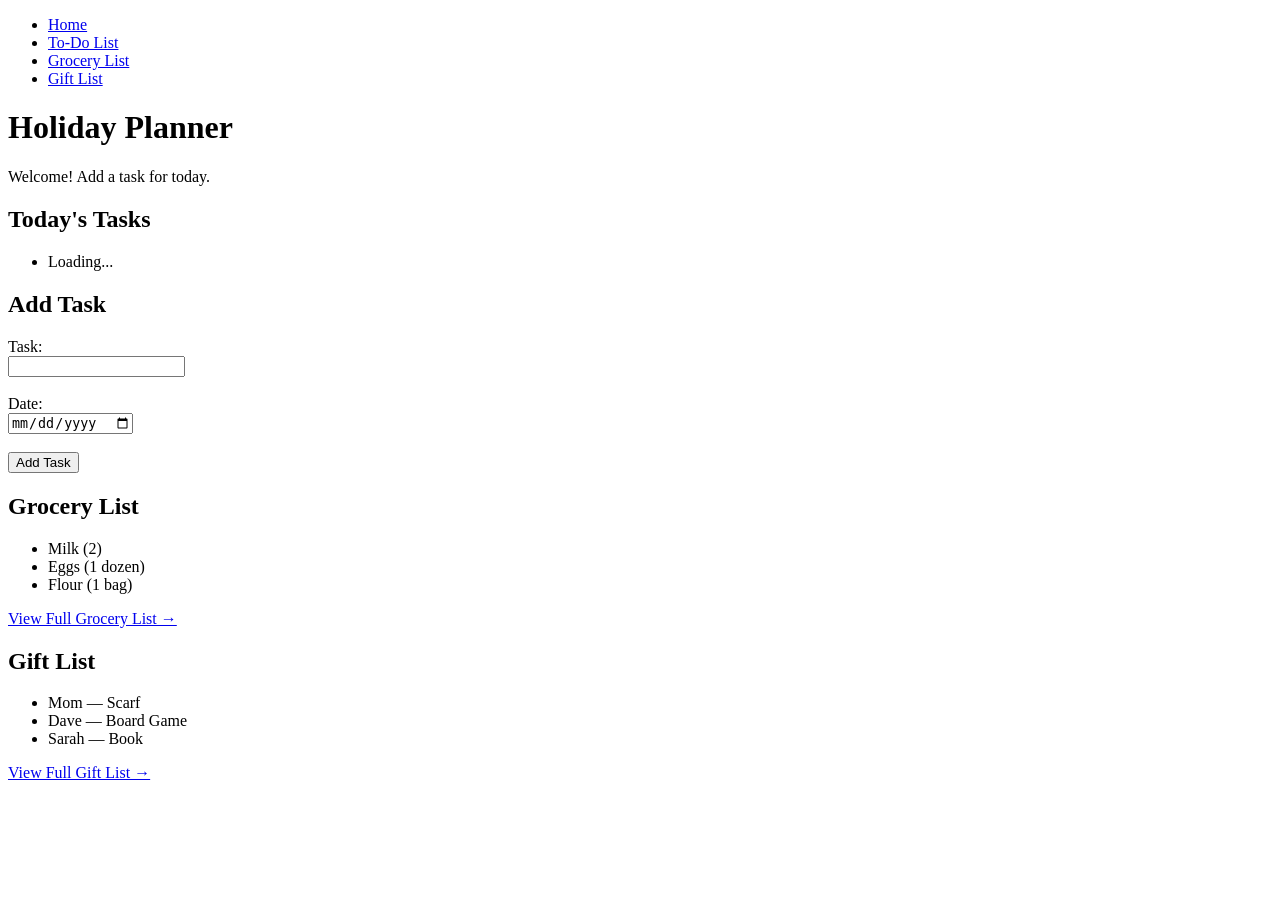
==== index.html @ 945eec0e "Outline and today functions" ====
<!DOCTYPE html>
<html lang="en">
<head>
    <meta charset="UTF-8" />
    <title>Holiday Planner - Home</title>
</head>

<body>

    <!-- NAV BAR -->
    <nav>
        <ul>
            <li><a href="index.html">Home</a></li>
            <li><a href="todo.html">To-Do List</a></li>
            <li><a href="grocery.html">Grocery List</a></li>
            <li><a href="gifts.html">Gift List</a></li>
        </ul>
    </nav>

    <h1>Holiday Planner</h1>
    <p>Welcome! Add a task for today.</p>

    <!-- TODAY'S TASKS -->
    <section>
        <h2>Today's Tasks</h2>
        <ul id="task-list"></ul>
    </section>

    <!-- ADD TASK FORM -->
    <section>
        <h2>Add Task</h2>
        <form id="task-form">
            <label>Task:</label><br>
            <input type="text" id="taskInput" required><br><br>

            <label>Date:</label><br>
            <input type="date" id="taskDate"><br><br>

            <button type="submit">Add Task</button>
        </form>
    </section>


    <!-- =======================
         GROCERY LIST PREVIEW
    ======================== -->
    <section>
        <h2>Grocery List</h2>

        <ul>
            <li>Milk (2)</li>
            <li>Eggs (1 dozen)</li>
            <li>Flour (1 bag)</li>
        </ul>

        <a href="grocery.html">View Full Grocery List →</a>
    </section>


    <!-- =======================
         GIFT LIST PREVIEW
    ======================== -->
    <section>
        <h2>Gift List</h2>

        <ul>
            <li>Mom — Scarf</li>
            <li>Dave — Board Game</li>
            <li>Sarah — Book</li>
        </ul>

        <a href="gifts.html">View Full Gift List →</a>
    </section>
    
    <script src="./js/main.js"></script>

</body>
</html>
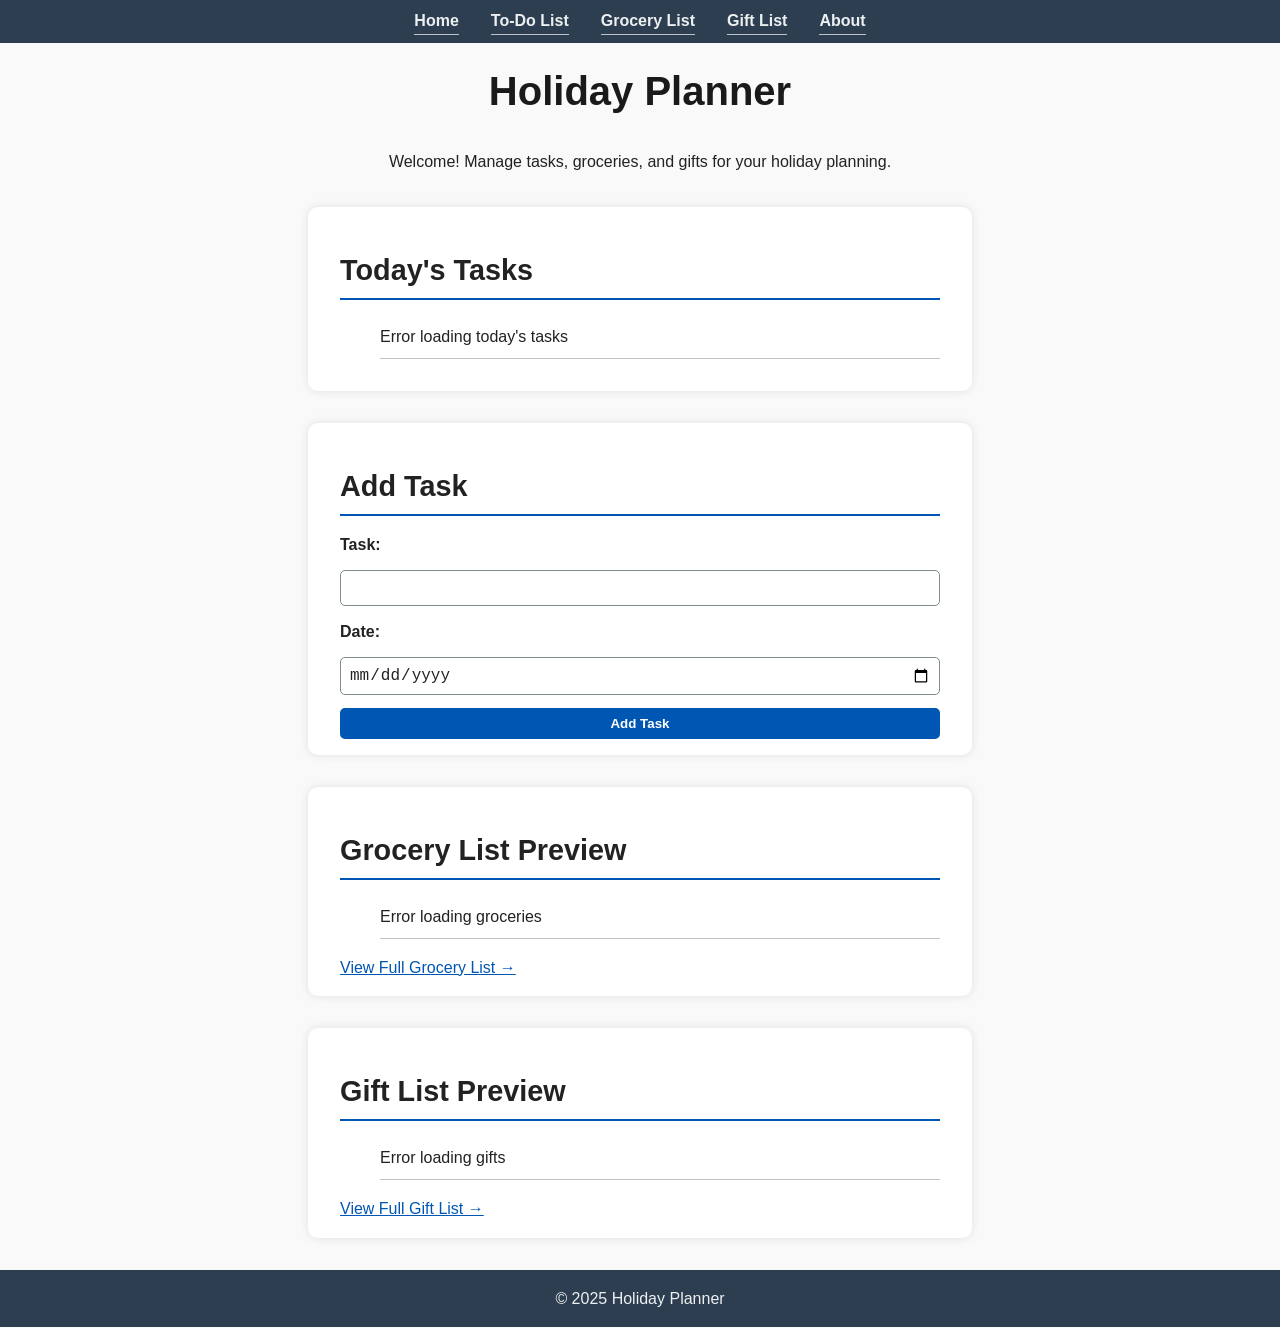
==== commit 383df7f2: "complete final project" ====
--- a/index.html
+++ b/index.html
@@ -1,78 +1,67 @@
 <!DOCTYPE html>
 <html lang="en">
 <head>
-    <meta charset="UTF-8" />
+    <meta charset="UTF-8">
+    <meta name="viewport" content="width=device-width, initial-scale=1.0">
     <title>Holiday Planner - Home</title>
+    <script src="./js/main.js" defer></script>
+    <link rel="stylesheet" href="./css/style.css">
 </head>
-
 <body>
-
-    <!-- NAV BAR -->
+    <!-- NAVIGATION -->
     <nav>
         <ul>
             <li><a href="index.html">Home</a></li>
             <li><a href="todo.html">To-Do List</a></li>
             <li><a href="grocery.html">Grocery List</a></li>
             <li><a href="gifts.html">Gift List</a></li>
+            <li><a href="about.html">About</a></li>
         </ul>
     </nav>
 
-    <h1>Holiday Planner</h1>
-    <p>Welcome! Add a task for today.</p>
+    <main>
+        <h1>Holiday Planner</h1>
+        <p>Welcome! Manage tasks, groceries, and gifts for your holiday planning.</p>
 
-    <!-- TODAY'S TASKS -->
-    <section>
-        <h2>Today's Tasks</h2>
-        <ul id="task-list"></ul>
-    </section>
+        <!-- TODAY'S TASKS -->
+        <section>
+            <h2>Today's Tasks</h2>
+            <ul id="today-task-list" aria-live="polite"></ul>
+        </section>
 
-    <!-- ADD TASK FORM -->
-    <section>
-        <h2>Add Task</h2>
-        <form id="task-form">
-            <label>Task:</label><br>
-            <input type="text" id="taskInput" required><br><br>
+        <!-- ADD TASK FORM -->
+        <section>
+            <h2>Add Task</h2>
+            <form id="task-form">
+                <label for="taskInput">Task:</label>
+                <input type="text" id="taskInput" name="taskInput" required aria-required="true">
 
-            <label>Date:</label><br>
-            <input type="date" id="taskDate"><br><br>
+                <label for="taskDate">Date:</label>
+                <input type="date" id="taskDate" name="taskDate">
 
-            <button type="submit">Add Task</button>
-        </form>
-    </section>
+                <button type="submit">Add Task</button>
+            </form>
+        </section>
 
+        <!-- GROCERY PREVIEW -->
+        <section>
+            <h2>Grocery List Preview</h2>
+            <ul id="grocery-list" class="preview-list" aria-live="polite"></ul>
+            <a href="grocery.html">View Full Grocery List →</a>
+        </section>
 
-    <!-- =======================
-         GROCERY LIST PREVIEW
-    ======================== -->
-    <section>
-        <h2>Grocery List</h2>
+        <!-- GIFT PREVIEW -->
+        <section>
+            <h2>Gift List Preview</h2>
+            <ul id="gift-list" class="preview-list" aria-live="polite"></ul>
+            <a href="gifts.html">View Full Gift List →</a>
+        </section>
+    </main>
 
-        <ul>
-            <li>Milk (2)</li>
-            <li>Eggs (1 dozen)</li>
-            <li>Flour (1 bag)</li>
-        </ul>
+    <footer>
+        &copy; 2025 Holiday Planner
+    </footer>
 
-        <a href="grocery.html">View Full Grocery List →</a>
-    </section>
-
-
-    <!-- =======================
-         GIFT LIST PREVIEW
-    ======================== -->
-    <section>
-        <h2>Gift List</h2>
-
-        <ul>
-            <li>Mom — Scarf</li>
-            <li>Dave — Board Game</li>
-            <li>Sarah — Book</li>
-        </ul>
-
-        <a href="gifts.html">View Full Gift List →</a>
-    </section>
-    
-    <script src="./js/main.js"></script>
-
+    <script type="module" src="js/main.js"></script>
 </body>
 </html>
--- a/css/style.css
+++ b/css/style.css
@@ -0,0 +1,249 @@
+/* ==========================
+   1. Body & Global Styles
+=========================== */
+body {
+    font-family: 'Segoe UI', Tahoma, Geneva, Verdana, sans-serif;
+    background-color: #f9f9f9;
+    color: #222; /* darkened for better contrast */
+    margin: 0;
+    padding: 0;
+    line-height: 1.6;
+}
+
+/* ==========================
+   2. Header & Page Titles
+=========================== */
+h1 {
+    font-size: 2.5rem;
+    color: #1a1a1a; /* darker for contrast */
+    text-align: center;
+    margin-top: 1rem;
+}
+
+h2 {
+    font-size: 1.8rem;
+    color: #222; /* darkened */
+    margin-top: 1.5rem;
+}
+
+/* ==========================
+   3. Paragraphs
+=========================== */
+p {
+    font-size: 1rem;
+    text-align: center;
+    color: #222; /* ensure high contrast */
+}
+
+/* ==========================
+   4. Navigation Bar
+=========================== */
+nav {
+    background-color: #2c3e50;
+    padding: 0.5rem 0;
+}
+
+nav ul {
+    list-style: none;
+    display: flex;
+    flex-direction: row;      /* ensure horizontal layout */
+    justify-content: center;  /* center items */
+    align-items: center;      /* vertically center items */
+    gap: 2rem;
+    margin: 0;
+    padding: 0;
+    flex-wrap: nowrap;        /* prevent wrapping to next line */
+}
+
+nav ul li {
+    margin: 0;
+    padding: 0;
+}
+
+nav ul li a {
+    color: #ecf0f1;
+    text-decoration: none;
+    font-weight: bold;
+}
+
+nav ul li a:hover,
+nav ul li a:focus {
+    text-decoration: underline;
+    color: #ffffff;
+}
+
+/* ==========================
+   5. Sections
+=========================== */
+section {
+    max-width: 600px;
+    margin: 2rem auto;
+    padding: 1rem 2rem;
+    background-color: #ffffff;
+    border-radius: 10px;
+    box-shadow: 0 0 10px rgba(0,0,0,0.1);
+    color: #222; /* ensure contrast inside sections */
+}
+
+/* ==========================
+   6. Forms & 7. Inputs
+=========================== */
+form {
+    display: flex;
+    flex-direction: column;
+    gap: 0.8rem;
+}
+
+input[type="text"],
+input[type="date"],
+input[type="number"],
+select {
+    padding: 0.5rem;
+    font-size: 1rem;
+    border-radius: 5px;
+    border: 1px solid #7f8c8d; /* darker border for contrast */
+    color: #222; /* text color */
+    background-color: #fff; /* ensure background is light enough */
+}
+
+/* ==========================
+   8. Buttons
+=========================== */
+button {
+    background-color: #0056b3; /* darker blue for contrast */
+    color: #fff;
+    padding: 0.5rem 1rem;
+    border: none;
+    border-radius: 5px;
+    cursor: pointer;
+    font-weight: bold;
+    transition: 0.3s;
+}
+
+button:hover,
+button:focus {
+    background-color: #003580; /* darker on hover/focus */
+    outline: none;
+}
+
+/* ==========================
+   9. Lists
+=========================== */
+ul li {
+    padding: 0.5rem 0;
+    border-bottom: 1px solid #bdc3c7;
+    display: flex;
+    justify-content: space-between;
+    align-items: center;
+    color: #222; /* dark text for contrast */
+}
+
+/* ==========================
+   10. Delete Buttons
+=========================== */
+ul li button {
+    background-color: #c0392b; /* dark red for contrast */
+    padding: 0.3rem 0.6rem;
+    font-size: 0.9rem;
+    color: #fff; /* ensure readable text */
+}
+
+ul li button:hover,
+ul li button:focus {
+    background-color: #922b21;
+    outline: none;
+}
+
+/* ==========================
+   11. Links
+=========================== */
+a {
+    color: #0056b3; /* darker blue for contrast */
+}
+
+a:hover,
+a:focus {
+    color: #003580;
+    text-decoration: underline;
+    outline: none;
+}
+
+/* ==========================
+   12. Alerts / Messages
+=========================== */
+.alert {
+    padding: 0.5rem;
+    margin: 0.5rem 0;
+    color: #b71c1c; /* darker red for accessibility */
+    font-weight: bold;
+}
+
+/* ==========================
+   13. Preview Lists
+=========================== */
+.preview-list {
+    max-height: 150px;
+    overflow-y: auto;
+}
+
+/* ==========================
+   14. Form Labels
+=========================== */
+label {
+    font-weight: bold;
+    color: #222; /* ensure readable labels */
+}
+
+/* ==========================
+   15. Responsive Design
+=========================== */
+@media (max-width: 600px) {
+    nav ul {
+        flex-direction: column;
+        gap: 1rem;
+    }
+
+    section {
+        margin: 1rem;
+        padding: 1rem;
+    }
+}
+
+/* ==========================
+   16. Footer
+=========================== */
+footer {
+    text-align: center;
+    padding: 1rem;
+    background-color: #2c3e50;
+    color: #ecf0f1;
+    margin-top: 2rem;
+}
+
+/* ==========================
+   17-21. Other Styles
+=========================== */
+#about-section ul {
+    list-style-type: disc;
+    margin-left: 20px;
+}
+
+ul li:hover {
+    background-color: #ecf0f1;
+}
+
+ul li .action-btn {
+    margin-left: 10px;
+}
+
+input:focus {
+    outline: none;
+    border-color: #0056b3;
+    box-shadow: 0 0 5px rgba(0,86,179,0.5);
+}
+
+section h2 {
+    border-bottom: 2px solid #0056b3;
+    padding-bottom: 5px;
+    margin-bottom: 1rem;
+}
